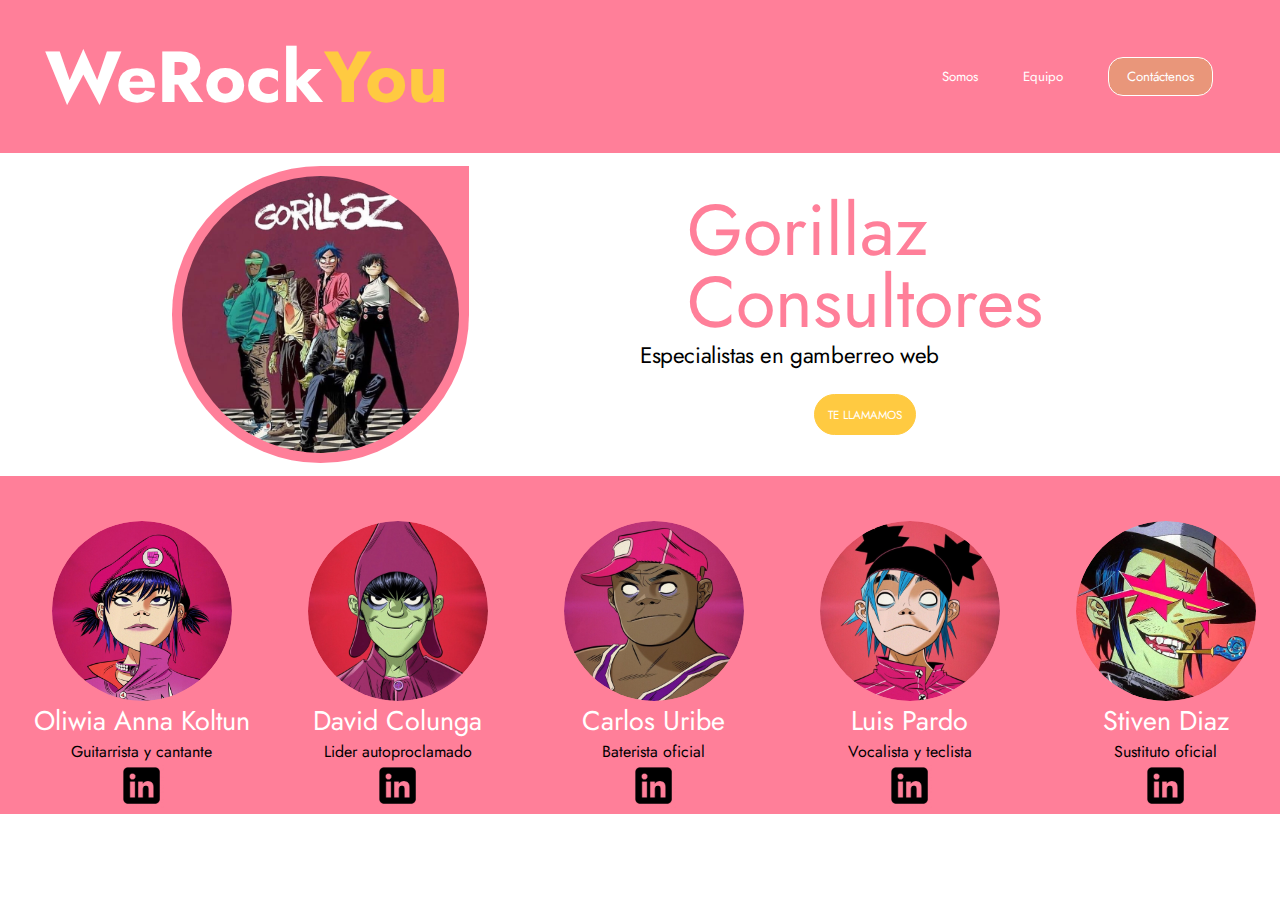
==== index.html @ 9ab20d13 "depurated css" ====
<!DOCTYPE html>
<html lang="en">

<head>
    <meta charset="UTF-8">
    <meta name="viewport" content="width=device-width, initial-scale=1.0">
    <title>GorillazCoders</title>
    <link rel="stylesheet" href="./style.css">
</head>

<body>
    <div class="box aligntoends">
        <div class="box-left">
            <h3 class="box-left-h3white">WeRock</h3>
            <h3 class="box-left-h3yellow">You</h3>
        </div>

        <div class="box-right">
            <h5 class="box-right-p">Somos</h5>
            <h5 class="box-right-p">Equipo</h5>
            <button class="box-right-button">Contáctenos</button>
        </div>
    </div>

    <div class="main">
        <div class="main-left">
            <div class="main-left-drop">
                <img src="./imagenes/TodosPrueba.jpg" alt="Familia Gorillaz" class="main-left-drop-image">
            </div>
        </div>

        <div class="main-right">
            <div class="main-right-container">
                <h1>Gorillaz<br>Consultores</h1>
            </div>
            <div class="main-right-note">
                <p>Especialistas en gamberreo web</p>
            </div>
            <div class="main-right-btn">
                <a href="https://www.gorillaz.com/" target="_blank"><button>Te llamamos</button></a>
            </div>
        </div>
    </div>
</body>

    <div class="allcards">
        <div class="card">
            <div class="card-1">
                <div class="zoom-container">
                    <img src="./imagenes/Oliwia Noodle.jpg" alt="photo of Oliwia" class="zoom-image">
                </div>
                <h1>Oliwia Anna Koltun</h1>
                <p>Guitarrista y cantante</p>
                <a href="https://gorillaz.fandom.com/es/wiki/Noodle">
                    <img src="./imagenes/pnglinkedin.png" alt="logo linkedin" class="linkedinpng">
                </a>
            </div>
        </div>
        <div class="card">
            <div class="card-1">
                <div class="zoom-container">
                    <a href="http://127.0.0.1:5500/David.html"><img src="./imagenes/David Murdoc.jpg" alt="photo of David C" class="zoom-image"></a>
                </div>
                <h1>David Colunga</h1>
                <p>Lider autoproclamado</p>
                <a href="https://gorillaz.fandom.com/es/wiki/Murdoc_Niccals">
                    <img src="./imagenes/pnglinkedin.png" alt="logo linkedin" class="linkedinpng">
                </a>
            </div>
        </div>

        <div class="card">
            <div class="card-1">
              <div class="zoom-container">
                 <img src="./imagenes/Carlos Russel.jpg" alt="photo of Carlos" class="zoom-image">
               </div>
                 <h1>Carlos Uribe</h1>
                 <p>Baterista oficial</p>
                 <a href="https://gorillaz.fandom.com/es/wiki/Russel_Hobbs">
                <img src="./imagenes/pnglinkedin.png" alt="logo linkedin" class="linkedinpng">
                </a>
            </div>
       
        </div>
        <div class="card">
            <div class="card-1">
              <div class="zoom-container">
                <a href="http://127.0.0.1:5500/Luis%20Pardo/luispardo.html"> <img src="./imagenes/Luis 2D.jpg" alt="photo of Carlos" class="zoom-image"> </a>
               </div>
                 <h1>Luis Pardo</h1>
                 <p>Vocalista y teclista</p>
                 <a href="https://gorillaz.fandom.com/es/wiki/2-D">
                <img src="./imagenes/pnglinkedin.png" alt="logo linkedin" class="linkedinpng">
                </a>
            </div>
       
        </div>
        <div class="card">
            <div class="card-1">
              <div class="zoom-container">
                 <img src="./imagenes/Stiven Ace.jpg" alt="photo of Carlos" class="zoom-image">
               </div>
                 <h1>Stiven Diaz</h1>
                 <p>Sustituto oficial</p>
                 <a href="https://gorillaz.fandom.com/es/wiki/Ace">
                <img src="./imagenes/pnglinkedin.png" alt="logo linkedin" class="linkedinpng">
                </a>
            </div>
       
        </div>
        
            
    </div>


</body>
</body>

</html>
</body>
</body>

</html>
---- style.css ----
* {
    margin: 0;
    padding: 0;
    font-family: 'jost';
}

@font-face {
    font-family: 'jost';
        src: url('fonts/Jost-VariableFont_wght.ttf');
}

.main{
    display: flex;
    flex-direction: row;
    align-items: center;
}


.main-left {
    display: flex;
    justify-content: center;
    align-items: center;
    width: 50vw;
    background-color: white;
}

.main-left-drop {
    background-color: #ff7f99;
    margin: 2% 4%;
    height: 297px;
    width: 297px;
    border-radius: 50% 0 50% 50%;
    display: flex;
    justify-content: center;
    align-items: center;
}

.main-left-drop-image {
    height: 277px;
    width: 277px;
    border-radius: 50%;
    display: flex;
    animation: girar 15s linear infinite;
}

.main-left-drop-image:hover {
    border-radius: 50%;
    -webkit-border-radius: 50%;
    box-shadow: 0px 0px 5px 5px #ffca41;
    -webkit-box-shadow: 0px 0px 5px 5px #ffca41;
}

@keyframes girar {
    0% {
        transform: rotate(0deg);
    }
    100% {
        transform: rotate(360deg);
    }
}

.main-right {
    display: flex;
    justify-content: center;
    align-items: center;
    flex-direction: column;
    width: 50vh;
    background-color: white;
}

.main-right-container {
    color: #FF7F99;
    line-height: 8vh;
    display: flex;
    justify-content: center;
}

h1{
    font-weight: normal;
    font-size: 8vh;
}

.main-right-note {
    line-height: 3.8vh;
    display: block;
    float: none;
    column-count: 1;
    width: 100%;
    font-size: 2.5vh;
    letter-spacing: -0.4px;
}

.btn {
    display: flex;
    justify-content: center; 
}

.main-right-btn button {
    width: 8vw;
    height: 4.5vh;
    border-radius: 40px;
    border: 1px solid #FFCA41;
    background-color: #FFCA41;
    text-decoration: none;
    text-transform: uppercase;
    color: white;
    font-size: 1.3vh;
    cursor: pointer;
    margin-top: 2.5vh;
}

.box{
    height: 17vh;
    background-color: #FF7F99;
}

.box-left{
    margin-left: 5vh;
    margin-right: 50;
    display: flex;
    flex-direction: row;
}

.box-left-h3white{
    color: #ffff;
    font-size: 8vh;
}
.box-left-h3yellow{
    color: #FFCA41;
    font-size: 8vh;
}

.aligntoends{
    display: flex; 
    justify-content:space-between;
    align-items: center;
}

.box-right{
    margin-left: 5vh;
    margin-right: 5vh;
    display: flex;
    justify-content: space-between;
    align-items: center;
}

.box-right-p{
    margin: 2.5vh;
    color: #ffff;
    font-weight: normal;
}

.box-right-button{
    margin: 2.5vh;
    color: #ffff;
    background-color: darksalmon;
    padding-left: 2vh;
    padding-right: 2vh;
    padding-top: 1vh;
    padding-bottom: 1vh;
    border-color: #ffff;
    border-width: 0.1vh;
    border-style: solid;
    border-radius:15px;
}
.allcards{
    display: flex;
    flex-direction: row;
}

.zoom-container {
    overflow: hidden;
    height: 20vh;
    width: 20vh;
    border-radius: 100%;
    margin-top: 5vh;
}

.zoom-image {
    transition: transform 0.9s ease;
    height: 20vh;
    width: 20vh;
    border-radius: 100%;
}

.zoom-container:hover .zoom-image {
    transform: scale(1.6);
}

.card {
    background-color: #FF7F99;
    display: flex;
    justify-content: center;
    width: 60vh;

}

.card-1 {
    color: white;
    font-size: medium;
    font-weight: normal;
    display: flex;
    flex-direction: column;
    align-items: center;
    margin-left: 3vh;
}

.card-1 h1,
.card-1 p {
    margin: 0;
}

.card-1 h1 {
    font-size: 3vh;
    font-weight: normal;
}

.card-1 p {
    font-size: 16px;
    text-align: center;
    color: black; 
}

.linkedinpng {
    height: 5vh;
    width: 5vh;
}
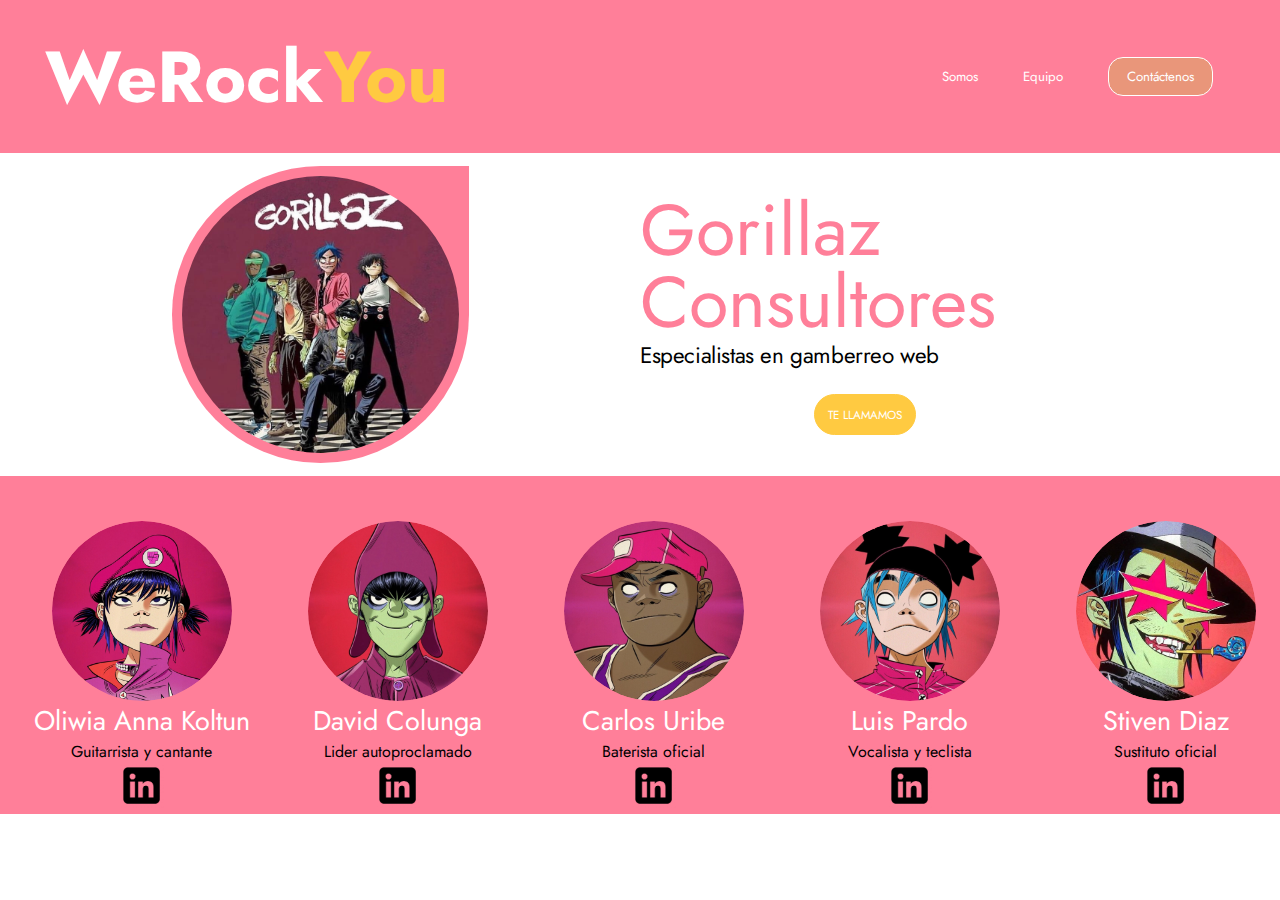
==== commit 1ba2a9b6: "nothing" ====
--- a/index.html
+++ b/index.html
@@ -31,7 +31,7 @@
 
         <div class="main-right">
             <div class="main-right-container">
-                <h1>Gorillaz<br>Consultores</h1>
+                <h1>Gorillaz Consultores</h1>
             </div>
             <div class="main-right-note">
                 <p>Especialistas en gamberreo web</p>
@@ -47,7 +47,7 @@
         <div class="card">
             <div class="card-1">
                 <div class="zoom-container">
-                    <img src="./imagenes/Oliwia Noodle.jpg" alt="photo of Oliwia" class="zoom-image">
+                   <a href="http://127.0.0.1:5500/oliwia.html"> <img src="./imagenes/Oliwia Noodle.jpg" alt="photo of Oliwia" class="zoom-image"> </a>
                 </div>
                 <h1>Oliwia Anna Koltun</h1>
                 <p>Guitarrista y cantante</p>
@@ -72,7 +72,7 @@
         <div class="card">
             <div class="card-1">
               <div class="zoom-container">
-                 <img src="./imagenes/Carlos Russel.jpg" alt="photo of Carlos" class="zoom-image">
+                <a href="http://127.0.0.1:5500/carlos/carlos.html"> <img src="./imagenes/Carlos Russel.jpg" alt="photo of Carlos" class="zoom-image"> </a>
                </div>
                  <h1>Carlos Uribe</h1>
                  <p>Baterista oficial</p>
@@ -98,7 +98,7 @@
         <div class="card">
             <div class="card-1">
               <div class="zoom-container">
-                 <img src="./imagenes/Stiven Ace.jpg" alt="photo of Carlos" class="zoom-image">
+                <a href="http://127.0.0.1:5500/stiven/stiven.html"> <img src="./imagenes/Stiven Ace.jpg" alt="photo of Carlos" class="zoom-image"> </a>
                </div>
                  <h1>Stiven Diaz</h1>
                  <p>Sustituto oficial</p>
--- a/style.css
+++ b/style.css
@@ -186,7 +186,6 @@
 .zoom-container:hover .zoom-image {
     transform: scale(1.6);
 }
-
 .card {
     background-color: #FF7F99;
     display: flex;
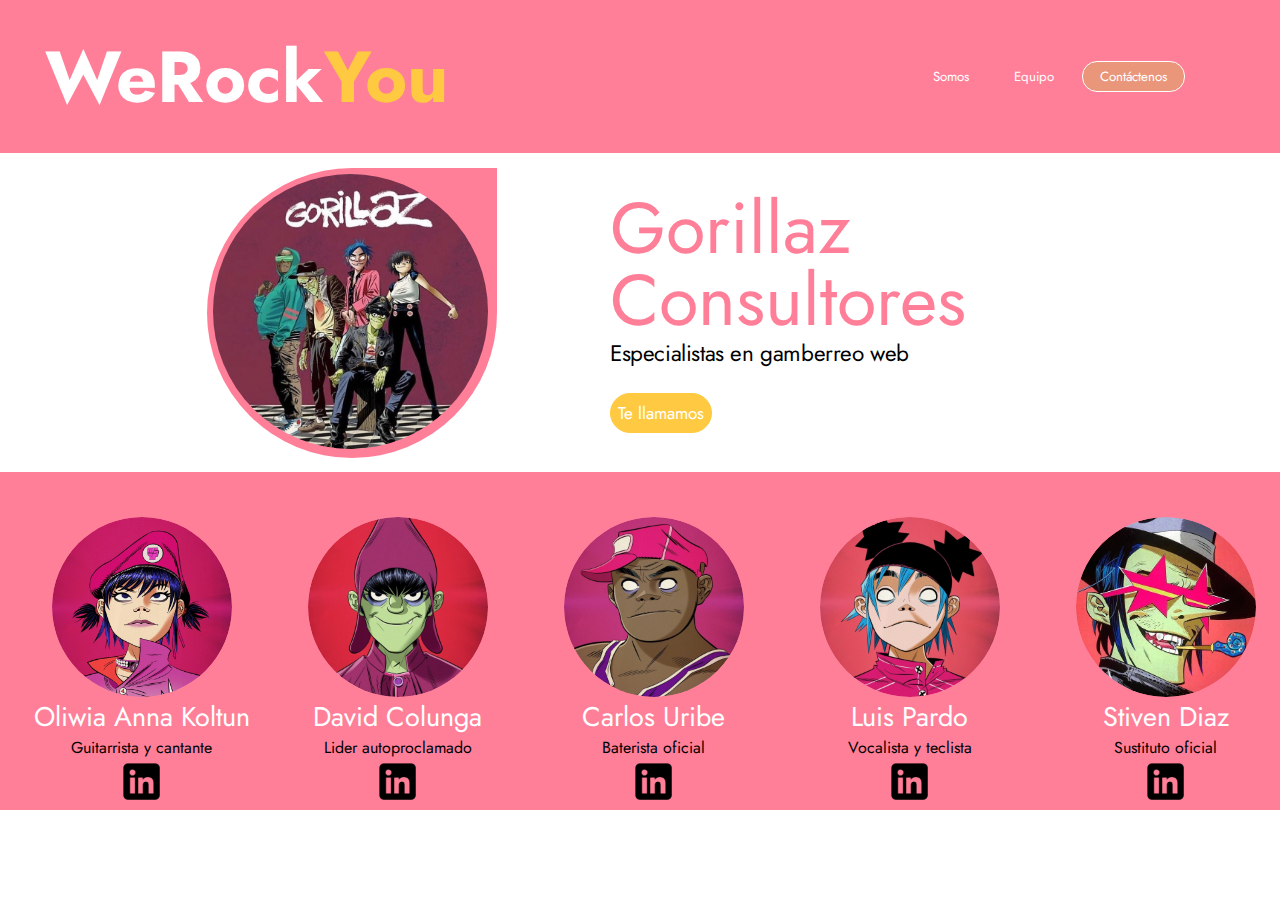
==== commit 50bee582: "modified html css" ====
--- a/index.html
+++ b/index.html
@@ -18,7 +18,7 @@
         <div class="box-right">
             <h5 class="box-right-p">Somos</h5>
             <h5 class="box-right-p">Equipo</h5>
-            <button class="box-right-button">Contáctenos</button>
+            <a href="https://store.gorillaz.com/eu/contact.html"> <button class="box-right-button">Contáctenos</button> </a>
         </div>
     </div>
 
@@ -37,7 +37,7 @@
                 <p>Especialistas en gamberreo web</p>
             </div>
             <div class="main-right-btn">
-                <a href="https://www.gorillaz.com/" target="_blank"><button>Te llamamos</button></a>
+                <a href="https://www.gorillaz.com/"><button>Te llamamos</button></a>
             </div>
         </div>
     </div>
--- a/style.css
+++ b/style.css
@@ -9,106 +9,6 @@
         src: url('fonts/Jost-VariableFont_wght.ttf');
 }
 
-.main{
-    display: flex;
-    flex-direction: row;
-    align-items: center;
-}
-
-
-.main-left {
-    display: flex;
-    justify-content: center;
-    align-items: center;
-    width: 50vw;
-    background-color: white;
-}
-
-.main-left-drop {
-    background-color: #ff7f99;
-    margin: 2% 4%;
-    height: 297px;
-    width: 297px;
-    border-radius: 50% 0 50% 50%;
-    display: flex;
-    justify-content: center;
-    align-items: center;
-}
-
-.main-left-drop-image {
-    height: 277px;
-    width: 277px;
-    border-radius: 50%;
-    display: flex;
-    animation: girar 15s linear infinite;
-}
-
-.main-left-drop-image:hover {
-    border-radius: 50%;
-    -webkit-border-radius: 50%;
-    box-shadow: 0px 0px 5px 5px #ffca41;
-    -webkit-box-shadow: 0px 0px 5px 5px #ffca41;
-}
-
-@keyframes girar {
-    0% {
-        transform: rotate(0deg);
-    }
-    100% {
-        transform: rotate(360deg);
-    }
-}
-
-.main-right {
-    display: flex;
-    justify-content: center;
-    align-items: center;
-    flex-direction: column;
-    width: 50vh;
-    background-color: white;
-}
-
-.main-right-container {
-    color: #FF7F99;
-    line-height: 8vh;
-    display: flex;
-    justify-content: center;
-}
-
-h1{
-    font-weight: normal;
-    font-size: 8vh;
-}
-
-.main-right-note {
-    line-height: 3.8vh;
-    display: block;
-    float: none;
-    column-count: 1;
-    width: 100%;
-    font-size: 2.5vh;
-    letter-spacing: -0.4px;
-}
-
-.btn {
-    display: flex;
-    justify-content: center; 
-}
-
-.main-right-btn button {
-    width: 8vw;
-    height: 4.5vh;
-    border-radius: 40px;
-    border: 1px solid #FFCA41;
-    background-color: #FFCA41;
-    text-decoration: none;
-    text-transform: uppercase;
-    color: white;
-    font-size: 1.3vh;
-    cursor: pointer;
-    margin-top: 2.5vh;
-}
-
 .box{
     height: 17vh;
     background-color: #FF7F99;
@@ -116,7 +16,6 @@
 
 .box-left{
     margin-left: 5vh;
-    margin-right: 50;
     display: flex;
     flex-direction: row;
 }
@@ -138,7 +37,7 @@
 
 .box-right{
     margin-left: 5vh;
-    margin-right: 5vh;
+    margin-right: 10vh;
     display: flex;
     justify-content: space-between;
     align-items: center;
@@ -151,18 +50,92 @@
 }
 
 .box-right-button{
-    margin: 2.5vh;
+    margin: 5vh;
     color: #ffff;
     background-color: darksalmon;
-    padding-left: 2vh;
-    padding-right: 2vh;
-    padding-top: 1vh;
-    padding-bottom: 1vh;
+    padding: 4% 15%;
+    margin-left: 5%;
     border-color: #ffff;
     border-width: 0.1vh;
     border-style: solid;
-    border-radius:15px;
+    border-radius: 15px;
 }
+
+.main{
+    display: flex;
+    align-items: center;
+}
+
+.main-left {
+    margin-right: 5%;
+    margin-left: 15%;
+}
+
+.main-left-drop {
+    background-color: #ff7f99;
+    margin: 5%;
+    height: 290px;
+    width: 290px;
+    border-radius: 50% 0 50% 50%;
+}
+
+.main-left-drop-image {
+    height: 275px;
+    width: 275px;
+    margin: 2.3%;
+    border-radius: 50%;
+    animation: girar 15s linear infinite;
+}
+
+.main-left-drop-image:hover {
+    border-radius: 50%;
+    -webkit-border-radius: 50%;
+    box-shadow: 0px 0px 5px 5px #ffca41;
+    -webkit-box-shadow: 0px 0px 5px 5px #ffca41;
+}
+
+@keyframes girar {
+    0% {
+        transform: rotate(0deg);
+    }
+    100% {
+        transform: rotate(360deg);
+    }
+}
+
+.main-right {
+    margin-right: 15%;
+    margin-left: 5%;
+}
+
+.main-right-container {
+    color: #FF7F99;
+    line-height: 8vh;
+}
+
+h1{
+    font-weight: normal;
+    font-size: 8vh;
+}
+
+.main-right-note {
+    line-height: 3.8vh;
+    font-size: 2.5vh;
+    letter-spacing: -0.4px;
+}
+
+.main-right-btn button {
+    width: 8vw;
+    height: 4.5vh;
+    border-radius: 40px;
+    border: 1px solid #FFCA41;
+    background-color: #FFCA41;
+    color: white;
+    font-size: 1.9vh;
+    cursor: pointer;
+    margin-top: 2.5vh;
+}
+
 .allcards{
     display: flex;
     flex-direction: row;
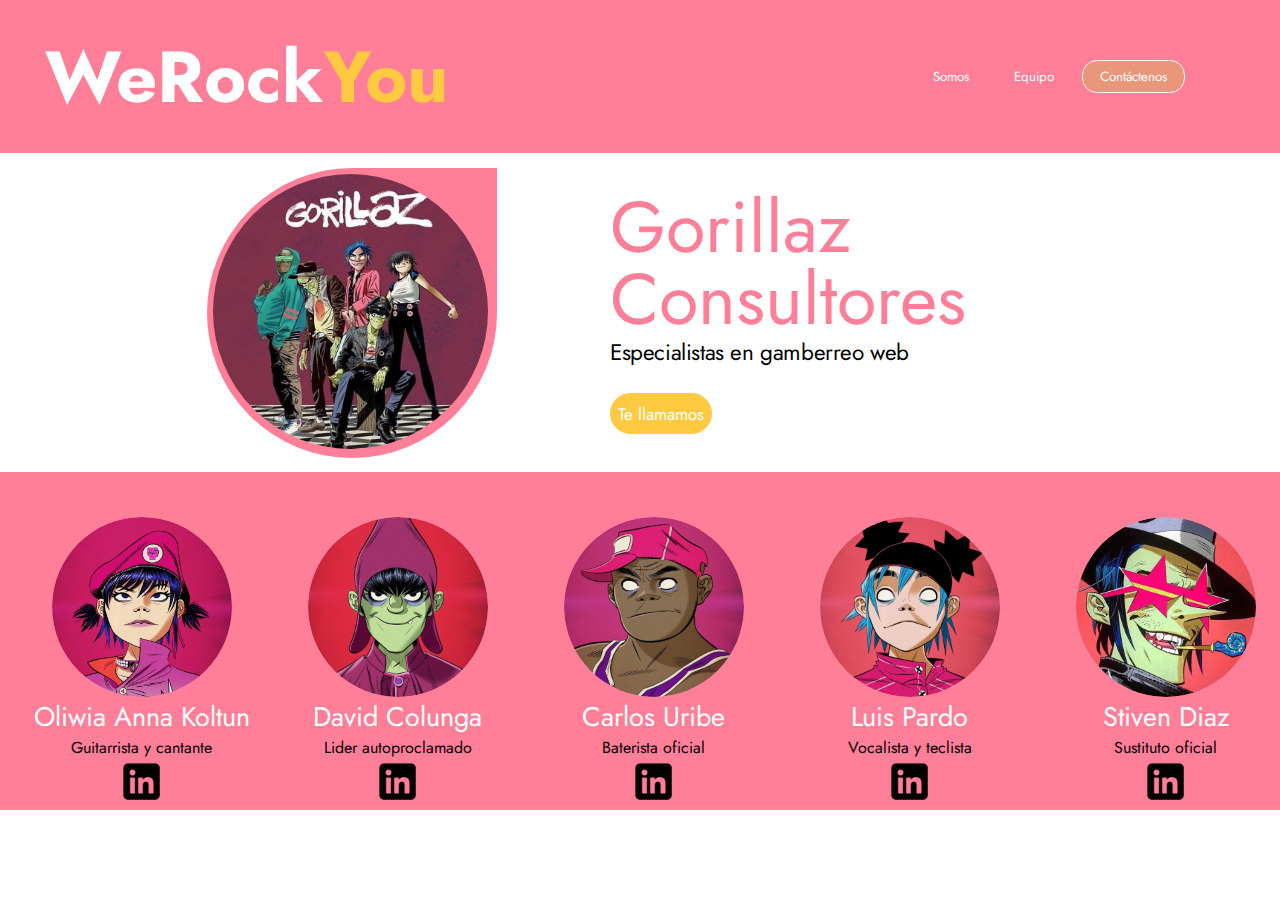
==== commit eabbd914: "modified index style" ====
--- a/index.html
+++ b/index.html
@@ -18,7 +18,8 @@
         <div class="box-right">
             <h5 class="box-right-p">Somos</h5>
             <h5 class="box-right-p">Equipo</h5>
-            <a href="https://store.gorillaz.com/eu/contact.html"> <button class="box-right-button">Contáctenos</button> </a>
+            <a href="https://store.gorillaz.com/eu/contact.html"><button
+                    class="box-right-button">Contáctenos</button></a>
         </div>
     </div>
 
@@ -36,6 +37,7 @@
             <div class="main-right-note">
                 <p>Especialistas en gamberreo web</p>
             </div>
+
             <div class="main-right-btn">
                 <a href="https://www.gorillaz.com/"><button>Te llamamos</button></a>
             </div>
@@ -43,11 +45,13 @@
     </div>
 </body>
 
+<footer>
     <div class="allcards">
         <div class="card">
             <div class="card-1">
                 <div class="zoom-container">
-                   <a href="http://127.0.0.1:5500/oliwia.html"> <img src="./imagenes/Oliwia Noodle.jpg" alt="photo of Oliwia" class="zoom-image"> </a>
+                    <a href="http://127.0.0.1:5500/oliwia.html"> <img src="./imagenes/Oliwia Noodle.jpg"
+                            alt="photo of Oliwia" class="zoom-image"> </a>
                 </div>
                 <h1>Oliwia Anna Koltun</h1>
                 <p>Guitarrista y cantante</p>
@@ -59,7 +63,8 @@
         <div class="card">
             <div class="card-1">
                 <div class="zoom-container">
-                    <a href="http://127.0.0.1:5500/David.html"><img src="./imagenes/David Murdoc.jpg" alt="photo of David C" class="zoom-image"></a>
+                    <a href="http://127.0.0.1:5500/David.html"><img src="./imagenes/David Murdoc.jpg"
+                            alt="photo of David C" class="zoom-image"></a>
                 </div>
                 <h1>David Colunga</h1>
                 <p>Lider autoproclamado</p>
@@ -71,53 +76,47 @@
 
         <div class="card">
             <div class="card-1">
-              <div class="zoom-container">
-                <a href="http://127.0.0.1:5500/carlos/carlos.html"> <img src="./imagenes/Carlos Russel.jpg" alt="photo of Carlos" class="zoom-image"> </a>
-               </div>
-                 <h1>Carlos Uribe</h1>
-                 <p>Baterista oficial</p>
-                 <a href="https://gorillaz.fandom.com/es/wiki/Russel_Hobbs">
-                <img src="./imagenes/pnglinkedin.png" alt="logo linkedin" class="linkedinpng">
+                <div class="zoom-container">
+                    <a href="http://127.0.0.1:5500/carlos/carlos.html"> <img src="./imagenes/Carlos Russel.jpg"
+                            alt="photo of Carlos" class="zoom-image"> </a>
+                </div>
+                <h1>Carlos Uribe</h1>
+                <p>Baterista oficial</p>
+                <a href="https://gorillaz.fandom.com/es/wiki/Russel_Hobbs">
+                    <img src="./imagenes/pnglinkedin.png" alt="logo linkedin" class="linkedinpng">
                 </a>
             </div>
-       
+
         </div>
         <div class="card">
             <div class="card-1">
-              <div class="zoom-container">
-                <a href="http://127.0.0.1:5500/Luis%20Pardo/luispardo.html"> <img src="./imagenes/Luis 2D.jpg" alt="photo of Carlos" class="zoom-image"> </a>
-               </div>
-                 <h1>Luis Pardo</h1>
-                 <p>Vocalista y teclista</p>
-                 <a href="https://gorillaz.fandom.com/es/wiki/2-D">
-                <img src="./imagenes/pnglinkedin.png" alt="logo linkedin" class="linkedinpng">
+                <div class="zoom-container">
+                    <a href="http://127.0.0.1:5500/Luis%20Pardo/luispardo.html"> <img src="./imagenes/Luis 2D.jpg"
+                            alt="photo of Carlos" class="zoom-image"> </a>
+                </div>
+                <h1>Luis Pardo</h1>
+                <p>Vocalista y teclista</p>
+                <a href="https://gorillaz.fandom.com/es/wiki/2-D">
+                    <img src="./imagenes/pnglinkedin.png" alt="logo linkedin" class="linkedinpng">
                 </a>
             </div>
-       
+
         </div>
         <div class="card">
             <div class="card-1">
-              <div class="zoom-container">
-                <a href="http://127.0.0.1:5500/stiven/stiven.html"> <img src="./imagenes/Stiven Ace.jpg" alt="photo of Carlos" class="zoom-image"> </a>
-               </div>
-                 <h1>Stiven Diaz</h1>
-                 <p>Sustituto oficial</p>
-                 <a href="https://gorillaz.fandom.com/es/wiki/Ace">
-                <img src="./imagenes/pnglinkedin.png" alt="logo linkedin" class="linkedinpng">
+                <div class="zoom-container">
+                    <a href="http://127.0.0.1:5500/stiven/stiven.html"> <img src="./imagenes/Stiven Ace.jpg"
+                            alt="photo of Carlos" class="zoom-image"> </a>
+                </div>
+                <h1>Stiven Diaz</h1>
+                <p>Sustituto oficial</p>
+                <a href="https://gorillaz.fandom.com/es/wiki/Ace">
+                    <img src="./imagenes/pnglinkedin.png" alt="logo linkedin" class="linkedinpng">
                 </a>
             </div>
-       
+
         </div>
-        
-            
+
     </div>
 
-
-</body>
-</body>
-
-</html>
-</body>
-</body>
-
-</html>+</footer>--- a/style.css
+++ b/style.css
@@ -9,6 +9,7 @@
         src: url('fonts/Jost-VariableFont_wght.ttf');
 }
 
+
 .box{
     height: 17vh;
     background-color: #FF7F99;
@@ -53,7 +54,7 @@
     margin: 5vh;
     color: #ffff;
     background-color: darksalmon;
-    padding: 4% 15%;
+    padding: 5% 15%;
     margin-left: 5%;
     border-color: #ffff;
     border-width: 0.1vh;
@@ -122,7 +123,9 @@
     line-height: 3.8vh;
     font-size: 2.5vh;
     letter-spacing: -0.4px;
-}
+    margin-bottom: 5%;
+}
+
 
 .main-right-btn button {
     width: 8vw;
@@ -133,7 +136,6 @@
     color: white;
     font-size: 1.9vh;
     cursor: pointer;
-    margin-top: 2.5vh;
 }
 
 .allcards{
@@ -163,7 +165,7 @@
     background-color: #FF7F99;
     display: flex;
     justify-content: center;
-    width: 60vh;
+    width: 100vh;
 
 }
 
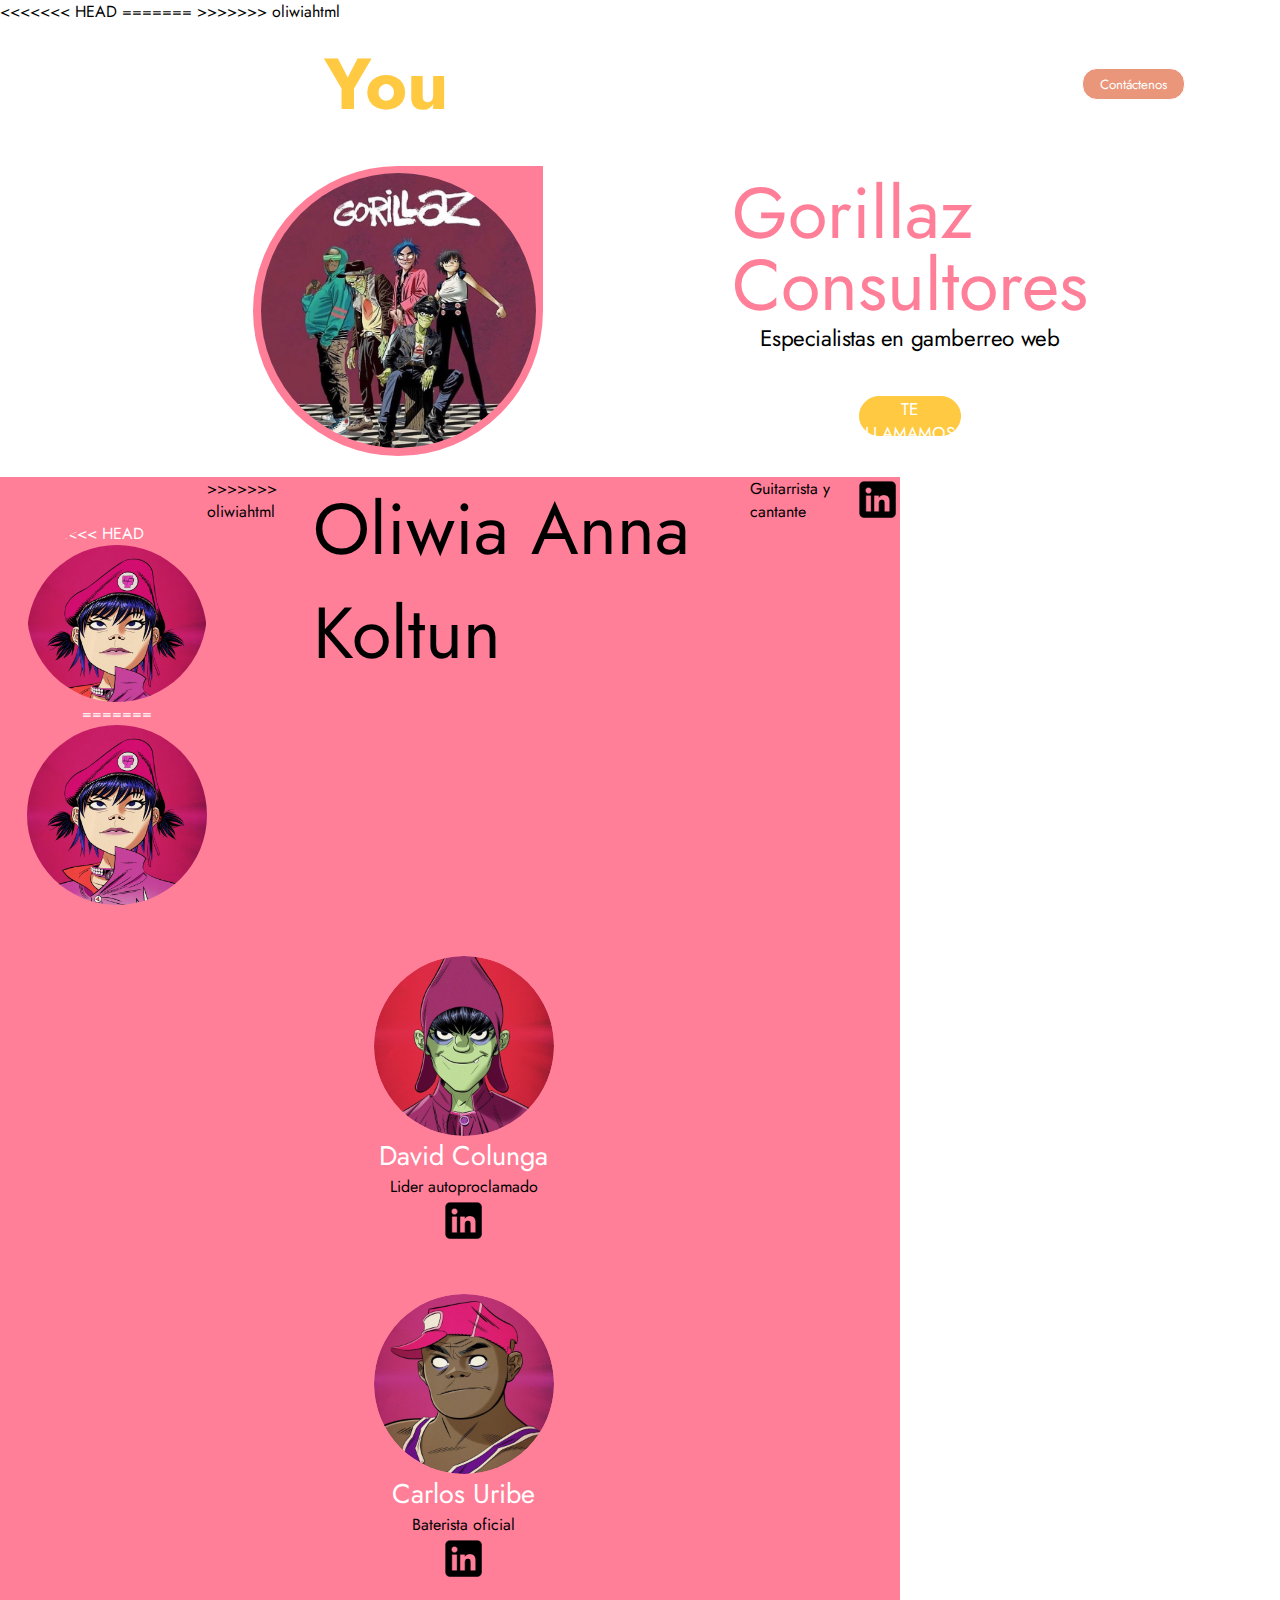
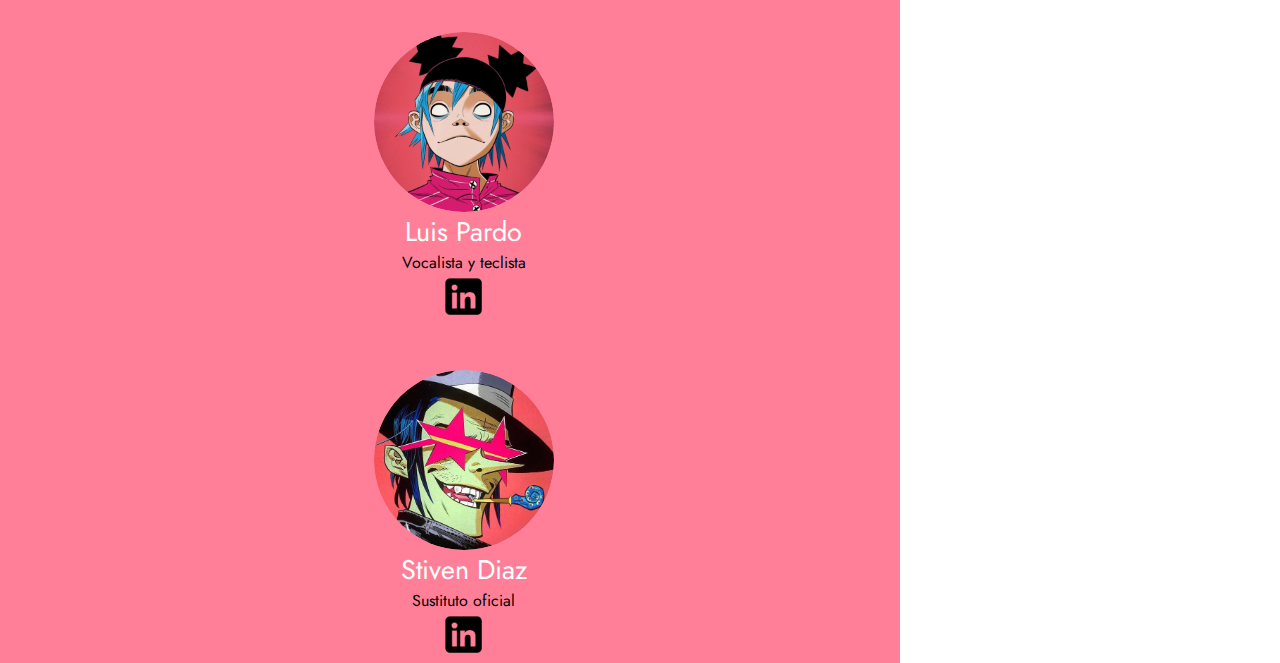
==== commit f045e5c1: "added merge oliwiahtml" ====
--- a/index.html
+++ b/index.html
@@ -6,6 +6,11 @@
     <meta name="viewport" content="width=device-width, initial-scale=1.0">
     <title>GorillazCoders</title>
     <link rel="stylesheet" href="./style.css">
+<<<<<<< HEAD
+    <link rel="icon" type="image/jpg" href="../imagenes/iconMurdoc.png"/>
+=======
+    <link rel="icon" href="./icon/iconMurdoc.png" type="image-icon">
+>>>>>>> oliwiahtml
 </head>
 
 <body>
@@ -37,7 +42,6 @@
             <div class="main-right-note">
                 <p>Especialistas en gamberreo web</p>
             </div>
-
             <div class="main-right-btn">
                 <a href="https://www.gorillaz.com/"><button>Te llamamos</button></a>
             </div>
@@ -50,12 +54,18 @@
         <div class="card">
             <div class="card-1">
                 <div class="zoom-container">
+<<<<<<< HEAD
                     <a href="http://127.0.0.1:5500/oliwia.html"> <img src="./imagenes/Oliwia Noodle.jpg"
                             alt="photo of Oliwia" class="zoom-image"> </a>
                 </div>
+=======
+                    <a href="http://127.0.0.1:5500/oliwia.html"><img src="./imagenes/Oliwia Noodle.jpg" alt="photo of Oliwia" class="zoom-image">
+                    </a>
+                    </div>
+>>>>>>> oliwiahtml
                 <h1>Oliwia Anna Koltun</h1>
                 <p>Guitarrista y cantante</p>
-                <a href="https://gorillaz.fandom.com/es/wiki/Noodle">
+                <a href="https://gorillaz.fandom.com/es/wiki/Noodle"> 
                     <img src="./imagenes/pnglinkedin.png" alt="logo linkedin" class="linkedinpng">
                 </a>
             </div>
@@ -119,4 +129,4 @@
 
     </div>
 
-</footer>+</footer>
--- a/style.css
+++ b/style.css
@@ -9,7 +9,123 @@
         src: url('fonts/Jost-VariableFont_wght.ttf');
 }
 
-
+<<<<<<< HEAD
+=======
+.main{
+    display: flex;
+    flex-direction: row;
+    align-items: center;
+}
+a{
+    text-decoration: none;
+}
+.linkedinpng2 {
+    display: flex;
+    text-align: left;
+}
+
+
+.main-left {
+    display: flex;
+    justify-content: center;
+    align-items: center;
+    width: 50vw;
+    background-color: white;
+}
+
+.main-left-drop {
+    background-color: #ff7f99;
+    margin: 2% 4%;
+    height: 297px;
+    width: 297px;
+    border-radius: 50% 0 50% 50%;
+    display: flex;
+    justify-content: center;
+    align-items: center;
+}
+
+.main-left-drop-image {
+    height: 277px;
+    width: 277px;
+    border-radius: 50%;
+    display: flex;
+    animation: girar 15s linear infinite;
+
+}
+
+.main-left-drop-image:hover {
+    border-radius: 50%;
+    -webkit-border-radius: 50%;
+    box-shadow: 0px 0px 5px 5px #ffca41;
+    -webkit-box-shadow: 0px 0px 5px 5px #ffca41;
+}
+
+@keyframes girar {
+    0% {
+        transform: rotate(0deg);
+    }
+    100% {
+        transform: rotate(360deg);
+    }
+}
+
+.main-right {
+    display: flex;
+    justify-content: center;
+    align-items: center;
+    flex-direction: column;
+    width: 50vh;
+    background-color: white;
+}
+
+.main-right-container {
+    color: #FF7F99;
+    line-height: 8vh;
+    display: flex;
+    text-align: left;
+}
+p {
+    display: flex;
+    text-align: left;
+}
+
+h1{
+    font-weight: normal;
+    font-size: 8vh;
+    display: flex;
+    text-align: left;
+}
+
+.main-right-note {
+    line-height: 3.8vh;
+    display: flex;
+    text-align: left;
+    font-size: 2.5vh;
+    letter-spacing: -0.4px;
+}
+
+.btn {
+    display: flex;
+    justify-content: center;
+    
+}
+
+.main-right-btn button {
+    width: 8vw;
+    height: 4.5vh;
+    border-radius: 40px;
+    border: 1px solid #FFCA41;
+    background-color: #FFCA41;
+    text-decoration: none;
+    text-transform: uppercase;
+    color: white;
+    font-size: 1.3vh;
+    cursor: pointer;
+    margin-top: 2.5vh;
+    align-items: center;
+}
+
+>>>>>>> oliwiahtml
 .box{
     height: 17vh;
     background-color: #FF7F99;
@@ -28,8 +144,17 @@
 .box-left-h3yellow{
     color: #FFCA41;
     font-size: 8vh;
-}
-
+    animation: zoom 5s infinite 
+}
+@keyframes zoom {
+   25%{
+    transform: rotate(80deg);
+   }
+   50%{
+    transform: rotate(0deg);
+   }
+
+}
 .aligntoends{
     display: flex; 
     justify-content:space-between;
@@ -48,6 +173,7 @@
     margin: 2.5vh;
     color: #ffff;
     font-weight: normal;
+    
 }
 
 .box-right-button{
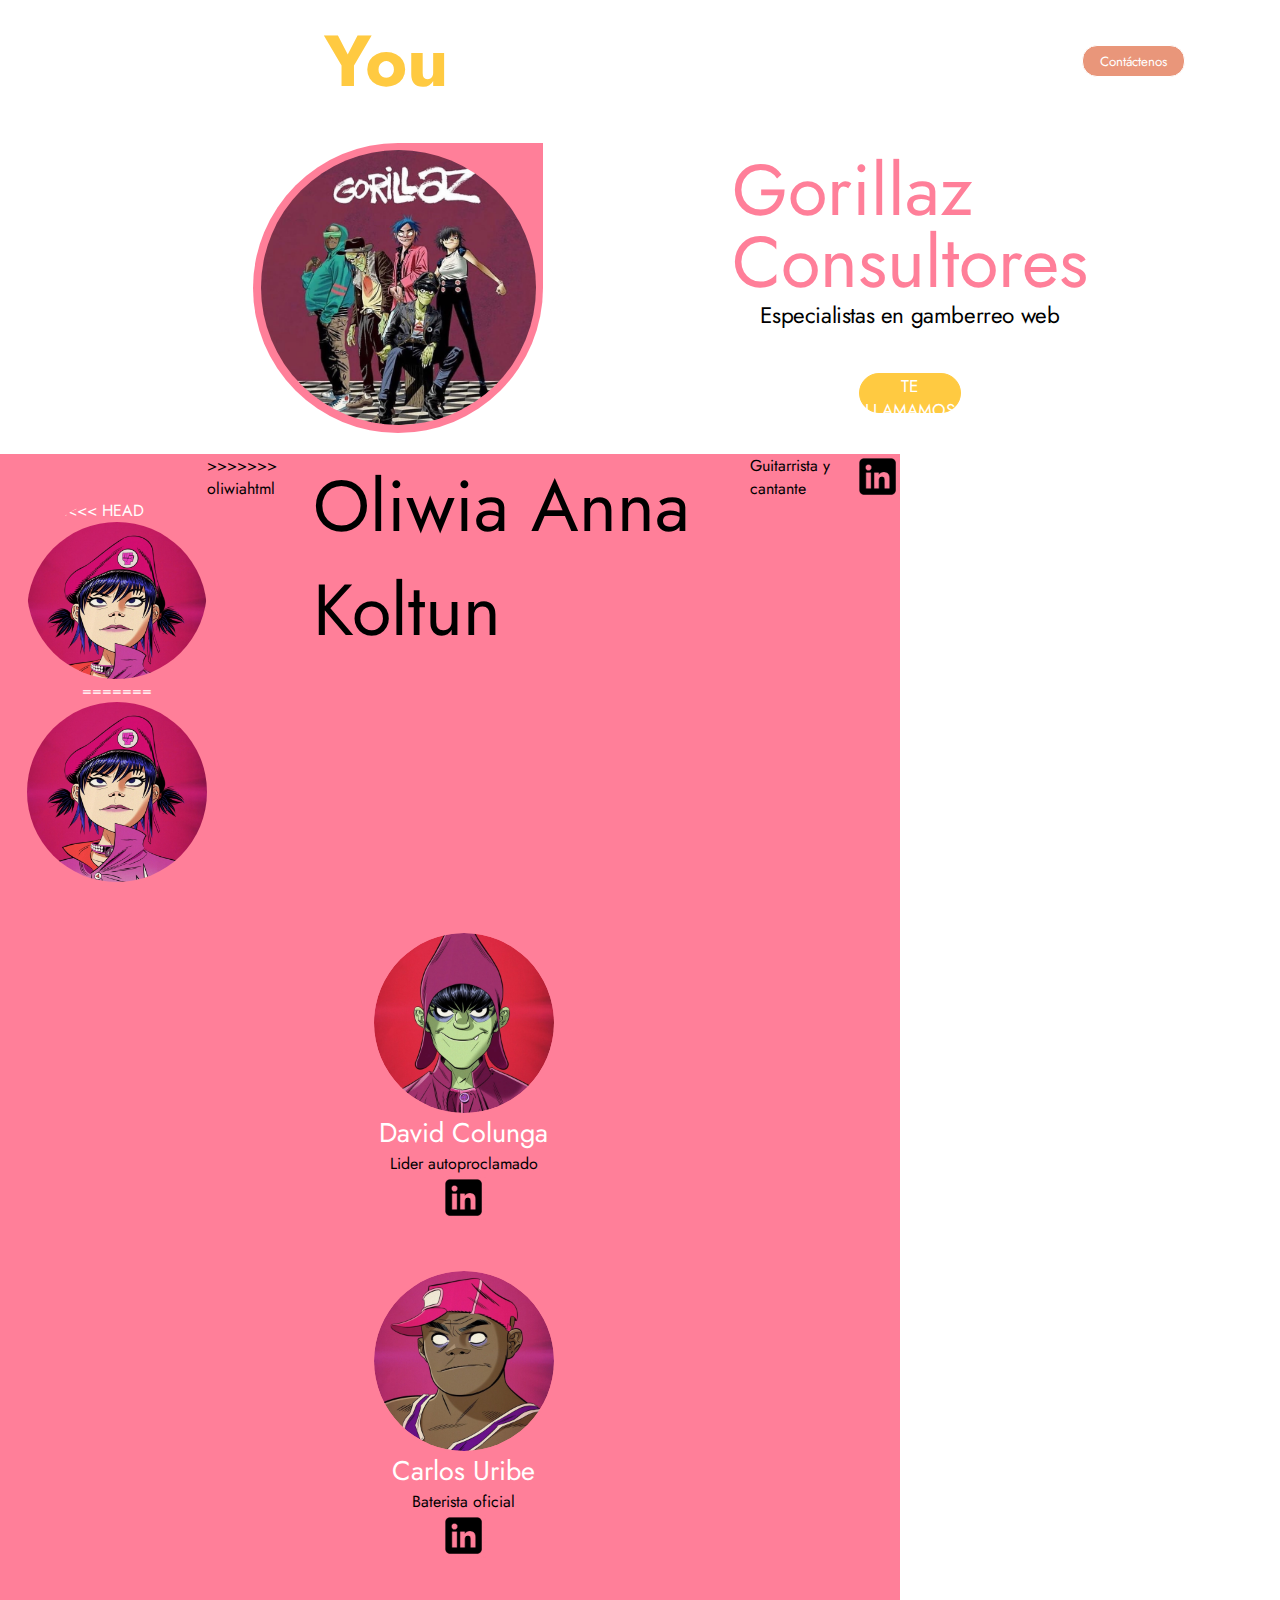
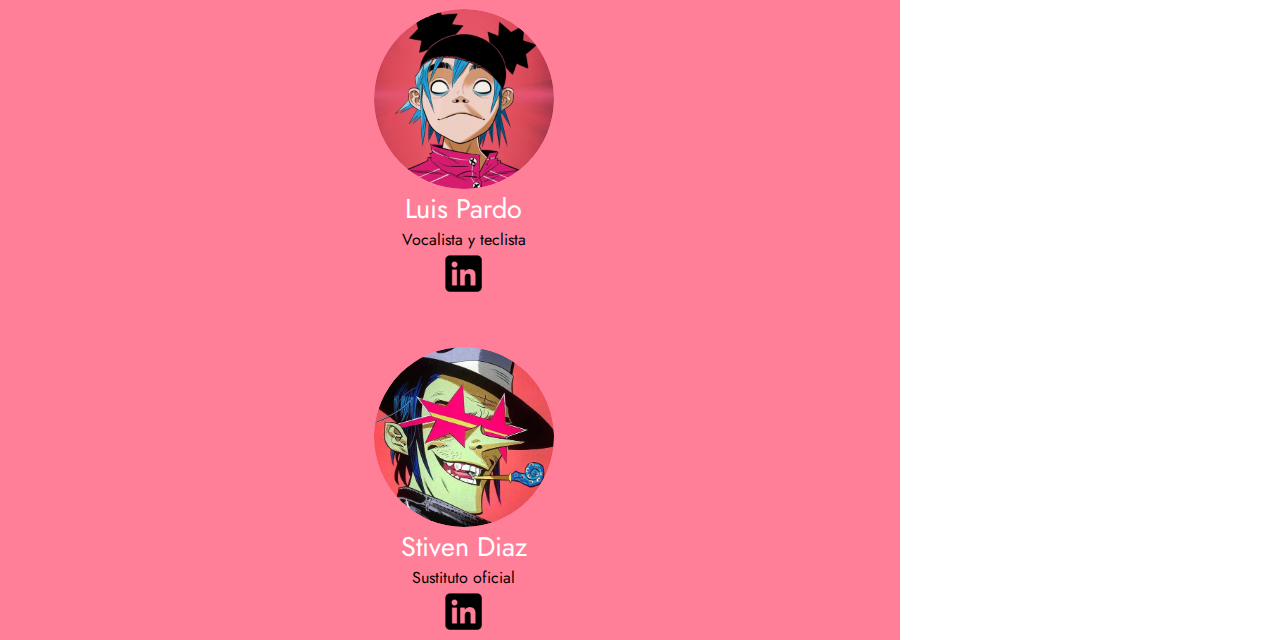
==== commit 62d988e5: "nose que mierda hice" ====
--- a/index.html
+++ b/index.html
@@ -6,11 +6,7 @@
     <meta name="viewport" content="width=device-width, initial-scale=1.0">
     <title>GorillazCoders</title>
     <link rel="stylesheet" href="./style.css">
-<<<<<<< HEAD
-    <link rel="icon" type="image/jpg" href="../imagenes/iconMurdoc.png"/>
-=======
     <link rel="icon" href="./icon/iconMurdoc.png" type="image-icon">
->>>>>>> oliwiahtml
 </head>
 
 <body>
